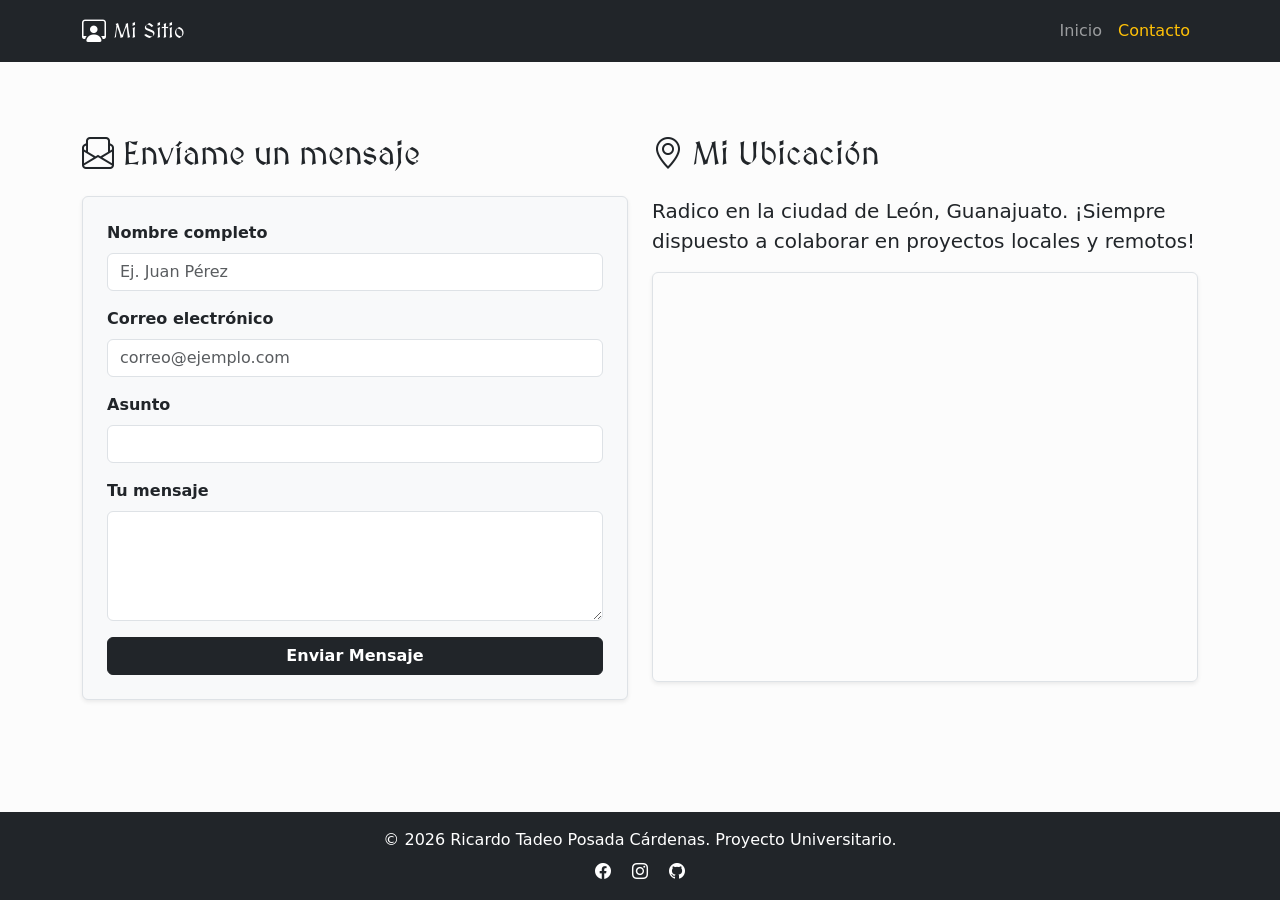
==== contacto.html @ c52deeb4 "Subiendo portafolio personal" ====
<!DOCTYPE html>
<html lang="es">
<head>
    <meta charset="UTF-8">
    <meta name="viewport" content="width=device-width, initial-scale=1.0">
    <meta name="author" content="Ricardo Posada">
    <meta name="description" content="Página de contacto y ubicación de mi portafolio.">
    <meta name="keywords" content="Contacto, Formulario, Ubicación, Mapa, HTML5 Semántico">
    
    <link rel="shortcut icon" href="iconos/Jotaro as discord.ico" type="image/x-icon">
    <title>Contacto - Portafolio</title>

    <!-- Fuentes de Google Fonts (MedievalSharp) -->
    <link rel="preconnect" href="https://fonts.googleapis.com">
    <link rel="preconnect" href="https://fonts.gstatic.com" crossorigin>
    <link href="https://fonts.googleapis.com/css2?family=MedievalSharp&display=swap" rel="stylesheet">

    <link href="https://cdn.jsdelivr.net/npm/bootstrap@5.3.2/dist/css/bootstrap.min.css" rel="stylesheet">
    <link rel="stylesheet" href="https://cdn.jsdelivr.net/npm/bootstrap-icons@1.11.1/font/bootstrap-icons.css">
    
    <!-- Tu CSS Personal -->
    <link rel="stylesheet" href="CSS/estilos.css">
</head>
<body>

    <!-- NAV -->
    <header class="navbar navbar-expand-lg bg-dark navbar-dark sticky-top py-2">
        <nav class="container" aria-label="Navegación principal">
            <a class="navbar-brand d-flex align-items-center" href="index.html">
                <i class="bi bi-person-workspace me-2 fs-4"></i> Mi Sitio
            </a>
            <button class="navbar-toggler" type="button" data-bs-toggle="collapse" data-bs-target="#menuNavegacion" aria-controls="menuNavegacion" aria-expanded="false" aria-label="Toggle navigation">
                <span class="navbar-toggler-icon"></span>
            </button>
            <section class="collapse navbar-collapse" id="menuNavegacion">
                <div class="navbar-nav ms-auto">
                    <a class="nav-link" href="index.html">Inicio</a>
                    <a class="nav-link active text-warning" href="contacto.html">Contacto</a>
                </div>
            </section>
        </nav>
    </header>

    <main class="container py-5 my-4">
        <div class="row">
            <section class="col-md-6 mb-5 mb-md-0">
                <header>
                    <h2 class="titulo-seccion mb-4"><i class="bi bi-envelope-paper"></i> Envíame un mensaje</h2>
                </header>
                <article class="bg-light p-4 rounded shadow-sm border">
                    <form action="#" method="POST">
                        <section class="mb-3">
                            <label for="nombre" class="form-label fw-bold">Nombre completo</label>
                            <input type="text" class="form-control" id="nombre" placeholder="Ej. Juan Pérez" required>
                        </section>
                        <section class="mb-3">
                            <label for="correo" class="form-label fw-bold">Correo electrónico</label>
                            <input type="email" class="form-control" id="correo" placeholder="correo@ejemplo.com" required>
                        </section>
                        <section class="mb-3">
                            <label for="asunto" class="form-label fw-bold">Asunto</label>
                            <input type="text" class="form-control" id="asunto" required>
                        </section>
                        <section class="mb-3">
                            <label for="mensaje" class="form-label fw-bold">Tu mensaje</label>
                            <textarea class="form-control" id="mensaje" rows="4" required></textarea>
                        </section>
                        <button type="submit" class="btn btn-dark w-100 fw-bold">
                            Enviar Mensaje
                        </button>
                    </form>
                </article>
            </section>
            <section class="col-md-6">
                <header>
                    <h2 class="titulo-seccion mb-4"><i class="bi bi-geo-alt"></i> Mi Ubicación</h2>
                </header>
                <p class="fs-5">Radico en la ciudad de León, Guanajuato. ¡Siempre dispuesto a colaborar en proyectos locales y remotos!</p>
                <figure class="ratio ratio-4x3 shadow-sm border rounded overflow-hidden m-0">
                    <iframe src="https://www.google.com/maps/embed?pb=!1m18!1m12!1m3!1d119066.41730219661!2d-101.76643229656461!3d21.116035070284488!2m3!1f0!2f0!3f0!3m2!1i1024!2i768!4f13.1!3m3!1m2!1s0x842bbf61476d1e49%3A0xc0fb13010b9856f7!2zTGVw4b2uLCBHdG8u!5e0!3m2!1ses-419!2smx!4v1710000000000!5m2!1ses-419!2smx" style="border:0;" allowfullscreen="" loading="lazy" referrerpolicy="no-referrer-when-downgrade" title="Mapa de ubicación en León, Guanajuato"></iframe>
                </figure>
            </section>
            
        </div>
    </main>

    <section class="modal fade" id="modalEnvio" tabindex="-1" aria-labelledby="modalEnvioLabel" aria-hidden="true">
        <div class="modal-dialog modal-dialog-centered">
            <article class="modal-content">
                <header class="modal-header bg-success text-white">
                    <h5 class="modal-title" id="modalEnvioLabel">¡Mensaje Enviado!</h5>
                    <button type="button" class="btn-close btn-close-white" data-bs-dismiss="modal" aria-label="Close"></button>
                </header>
                <section class="modal-body text-center py-4">
                    <i class="bi bi-check-circle text-success" style="font-size: 3.5rem;"></i>
                    <p class="mt-3 fs-5">Gracias por contactarme, te responderé lo más pronto posible.</p>
                </section>
                <footer class="modal-footer justify-content-center">
                    <button type="button" class="btn btn-secondary px-4" data-bs-dismiss="modal">Cerrar</button>
                </footer>
            </article>
        </div>
    </section>

    <footer class="bg-dark text-white text-center py-3 mt-auto">
        <section class="container">
            <p class="mb-0">© 2026 Ricardo Tadeo Posada Cárdenas. Proyecto Universitario.</p>
            <nav class="mt-2" aria-label="Redes sociales">
                <a href="https://www.facebook.com/sinkfz.deimos" class="text-white me-3" target="_blank"><i class="bi bi-facebook"></i></a>
                <a href="https://www.instagram.com/baldur_posada/?hl=en" class="text-white me-3" target="_blank"><i class="bi bi-instagram"></i></a>
                <a href="https://github.com/Baldur-sr" target="_blank" class="text-white"><i class="bi bi-github"></i></a>
            </nav>
        </section>
    </footer>

    <script src="https://cdn.jsdelivr.net/npm/bootstrap@5.3.2/dist/js/bootstrap.bundle.min.js"></script>
</body>
</html>
---- CSS/estilos.css ----
* {
    margin: 0;
    padding: 0;
    box-sizing: border-box;
}

body {
    font-family: system-ui, -apple-system, "Segoe UI", Roboto, "Helvetica Neue", Arial, sans-serif;
    background-color: #fcfcfc;
    display: flex;
    flex-direction: column;
    min-height: 100vh;
}

.titulo-seccion, .navbar-brand, .display-5, .card-title, h4 {
    font-family: "MedievalSharp", cursive;
    font-weight: 400;
    font-style: normal;
}

figure img {
    max-width: 280px;
    height: auto;
}

.card-img-top {
    height: 180px;
    object-fit: cover;
}

.nav-link {
    transition: color 0.3s ease;
}

.nav-link:hover {
    color: #ffc107 !important;
}

iframe {
    width: 100%;
    height: 100%;
}

#icono-sitio {
    width: 30px;
    height: 30px;
    margin-right: 10px;
}
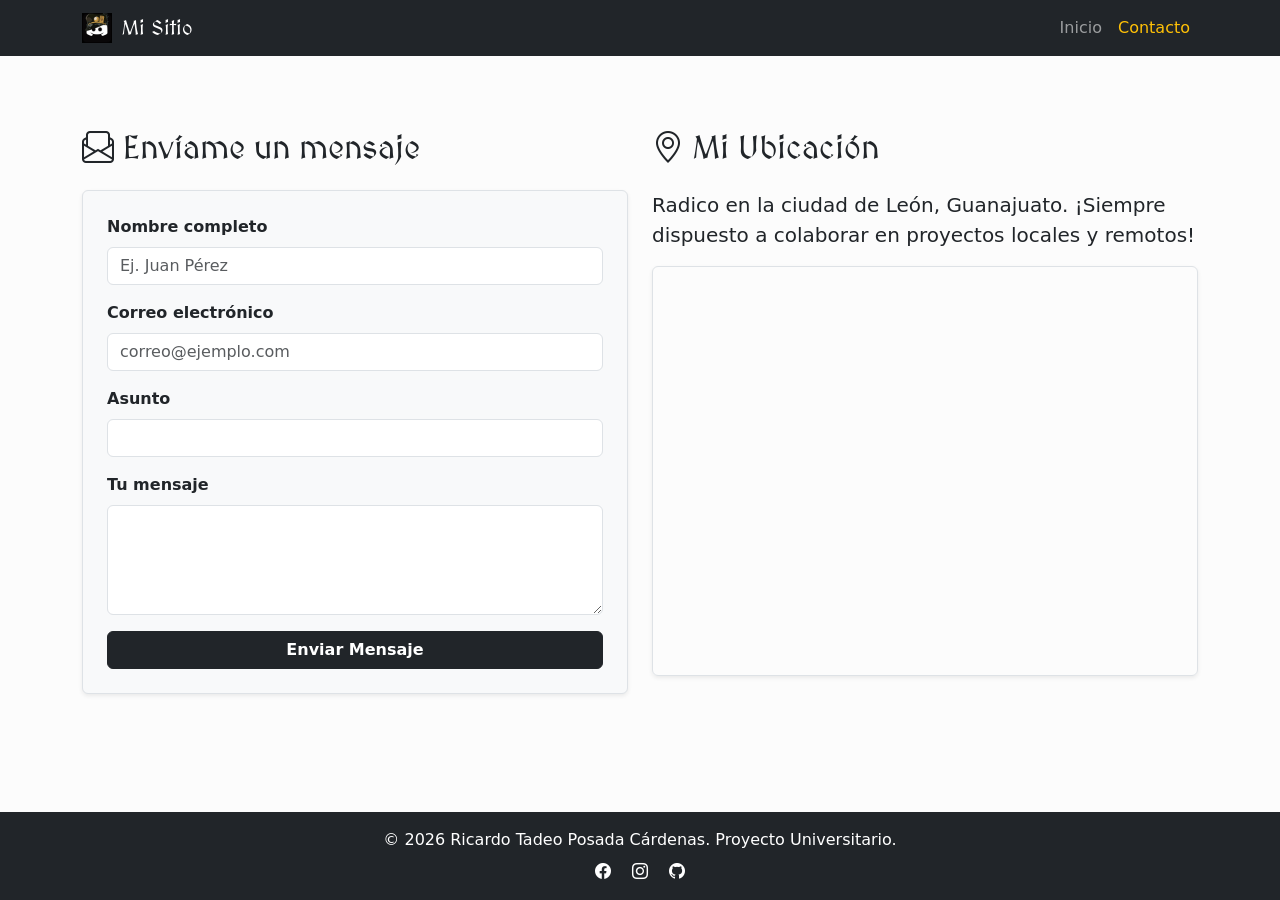
==== commit 659c50b0: "Replace icon with image in navbar" ====
--- a/contacto.html
+++ b/contacto.html
@@ -27,7 +27,7 @@
     <header class="navbar navbar-expand-lg bg-dark navbar-dark sticky-top py-2">
         <nav class="container" aria-label="Navegación principal">
             <a class="navbar-brand d-flex align-items-center" href="index.html">
-                <i class="bi bi-person-workspace me-2 fs-4"></i> Mi Sitio
+                <img id="icono-sitio" src="iconos/Jotaro as discord.ico" type="image/x-icon" alt="Icono de Mi Sitio"> Mi Sitio
             </a>
             <button class="navbar-toggler" type="button" data-bs-toggle="collapse" data-bs-target="#menuNavegacion" aria-controls="menuNavegacion" aria-expanded="false" aria-label="Toggle navigation">
                 <span class="navbar-toggler-icon"></span>
@@ -115,4 +115,4 @@
 
     <script src="https://cdn.jsdelivr.net/npm/bootstrap@5.3.2/dist/js/bootstrap.bundle.min.js"></script>
 </body>
-</html>+</html>
